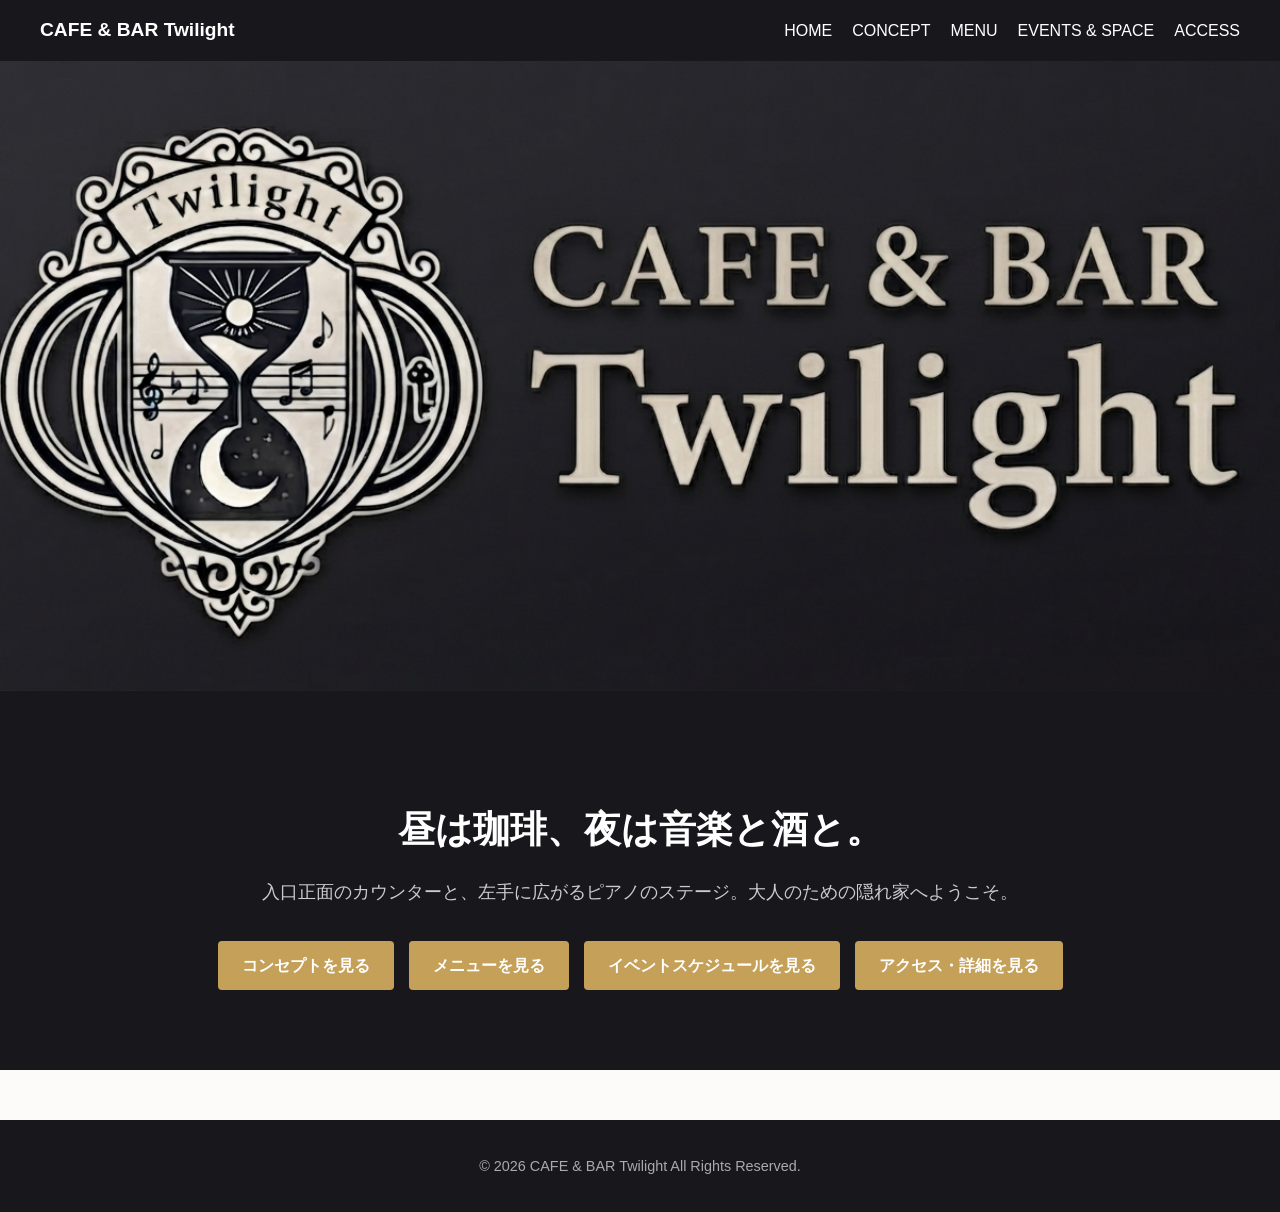
==== index.html @ 7a26883b "7/22 ファイル名を変更しました" ====
<!DOCTYPE html>
<html lang="ja">
<head>
    <meta charset="UTF-8">
    <meta name="viewport" content="width=device-width, initial-scale=1.0">
    <title>CAFE & BAR Twilight - HOME</title>
    <link rel="stylesheet" href="style.css">
</head>
<body class="home-body">

    <!-- ヘッダー（全ページ共通） -->
    <header>
        <div class="logo">
            <a href="Main.html" style="color: #fff; text-decoration: none;">CAFE & BAR Twilight</a>
        </div>
        <nav>
            <ul>
                <li><a href="Main.html">HOME</a></li>
                <li><a href="concept.html">CONCEPT</a></li>
                <li><a href="menu-day.html">MENU</a></li>
                <li><a href="event.html">EVENTS & SPACE</a></li>
                <li><a href="access.html">ACCESS</a></li>
            </ul>
        </nav>
    </header>

    <!-- ① ヘッダー直下に表示する画像エリア（文字を置かない） -->
    <section class="hero-image-area">
        <!-- 画像のみを背景として綺麗に見せる -->
    </section>

    <!-- ② スクロールすると現れる、文章やボタンのエリア -->
    <section class="hero-content-area">
        <h1>昼は珈琲、夜は音楽と酒と。</h1>
        <p>入口正面のカウンターと、左手に広がるピアノのステージ。大人のための隠れ家へようこそ。</p>
        
        <div class="home-links">
            <a href="concept.html" class="btn">コンセプトを見る</a>
            <a href="menu-day.html" class="btn">メニューを見る</a>
            <a href="event.html" class="btn">イベントスケジュールを見る</a>
            <a href="access.html" class="btn">アクセス・詳細を見る</a>
        </div>
    </section>

    <footer>
        <p>&copy; 2026 CAFE & BAR Twilight All Rights Reserved.</p>
    </footer>

</body>
</html>
---- style.css ----
/* --- 共通の基本設定 --- */
body {
    margin: 0;
    font-family: sans-serif;
    line-height: 1.6;
    background-color: #fcfbfa; /* デフォルトの背景色 */
    color: #333333;
}

/* --- ヘッダーのデザイン（全ページ共通） --- */
header {
    background-color: #18171C; /* 指定された黒に変更 */
    color: #fff;
    padding: 15px 40px;
    display: flex;
    justify-content: space-between;
    align-items: center;
}

header .logo {
    font-size: 1.2rem;
    font-weight: bold;
}

header nav ul {
    list-style: none;
    display: flex;
    gap: 20px;
    margin: 0;
    padding: 0;
}

header nav ul li a {
    color: #fff;
    text-decoration: none;
}

header nav ul li a:hover {
    text-decoration: underline;
}

/* --- ホームの画像エリア（画面いっぱいにHeader.pngを表示） --- */
.hero-image-area {
    width: 100%;
    height: 70vh;                  /* 画面の高さの70%（お好みで 60vh〜80vh に調整可能） */
    background-image: url('image/Header.png');
    background-size: cover;       /* 画像を崩さずにエリア全体にフィットさせる */
    background-position: center;  /* 画像の中央を表示 */
    background-repeat: no-repeat;
}

/* --- スクロールした先に出てくる文章・ボタンエリア --- */
.hero-content-area {
    background-color: #18171C;    /* 指定されたお好みの黒色 */
    color: #fff;
    text-align: center;
    padding: 80px 20px;           /* 上下の余白 */
}

.hero-content-area h1 {
    font-size: 2.3rem;
    margin-bottom: 15px;
}

.hero-content-area p {
    font-size: 1.1rem;
    margin-bottom: 35px;
    color: #ccc;
}

.home-links {
    display: flex;
    justify-content: center;
    gap: 15px;
    flex-wrap: wrap;
}

.btn {
    display: inline-block;
    padding: 12px 24px;
    background-color: #c5a059; /* バー風のゴールド */
    color: #fff;
    text-decoration: none;
    border-radius: 4px;
    font-weight: bold;
}

.btn:hover {
    opacity: 0.8;
}

/* --- ☀️ 昼のスタイル（ライト） --- */
body.day-style {
    background-color: #fcfbfa;
    color: #333333;
}

body.day-style .menu-box {
    background-color: #ffffff;
    border: 1px solid #ddd;
}

/* --- 🌙 夜のスタイル（ダーク） --- */
body.night-style {
    background-color: #1a1a1a;
    color: #e0e0e0;
}

body.night-style .menu-box {
    background-color: #2a2a2a;
    border: 1px solid #444;
}

/* --- メニューのタブやボックス --- */
.menu-tab {
    text-align: center;
    padding: 20px;
    background-color: rgba(0,0,0,0.05);
}

.menu-tab a {
    display: inline-block;
    padding: 10px 20px;
    margin: 0 5px;
    text-decoration: none;
    color: inherit;
    border: 1px solid #ccc;
    border-radius: 4px;
    font-weight: bold;
}

.menu-tab .active-tab {
    background-color: #c5a059;
    color: #fff;
    border-color: #c5a059;
}

.content, .page-content {
    max-width: 800px;
    margin: 40px auto;
    padding: 0 20px;
}

.menu-box {
    padding: 20px;
    margin-bottom: 15px;
    border-radius: 6px;
}

/* --- フッター（全ページ共通） --- */
footer {
    background-color: #18171C; /* ヘッダーに合わせて統一 */
    color: #aaa;
    text-align: center;
    padding: 20px;
    margin-top: 50px;
    font-size: 0.9rem;
}

/* ==========================================
   スマホ・タブレット向けの表示設定（レスポンシブ）
   ========================================== */
@media screen and (max-width: 768px) {
    
    /* 1. 全体の余白や文字サイズをスマホ用に調整 */
    body {
        font-size: 14px;
        padding: 0 10px;
    }

    /* 2. ヘッダーのメニューを縦並びまたはコンパクトにする */
    header {
        flex-direction: column;
        padding: 10px;
        text-align: center;
    }

    header nav ul {
        flex-direction: column;
        gap: 10px;
        padding: 0;
        margin-top: 10px;
    }

    /* 3. メニューの画像とテキストをスマホでは縦に並べる（必要に応じて） */
    .menu-box {
        flex-direction: column !important;
        text-align: center;
    }

    .menu-box img, 
    .menu-box div[style*="background-color"] {
        margin: 0 auto 10px auto !important; /* 画像を中央に配置 */
    }

    /* 4. メインコンテンツの横幅を画面いっぱいに広げる */
    main.content, 
    div.content {
        width: 100% !important;
        padding: 0 10px !important;
        margin: 20px auto !important;
    }
}
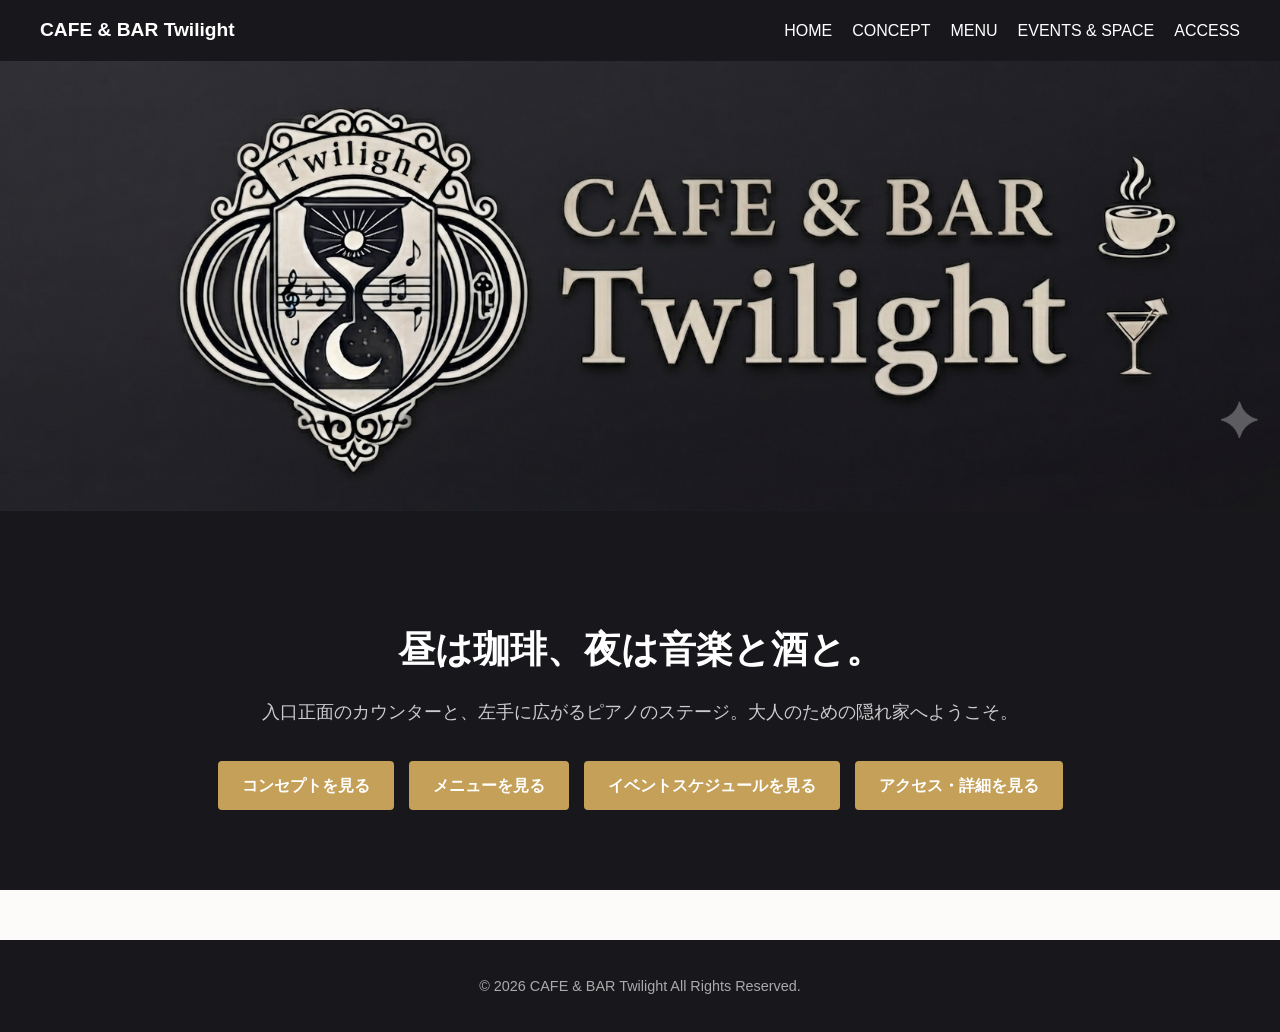
==== commit d465be28: "7/23　スマホサイズの表示を調整" ====
--- a/index.html
+++ b/index.html
@@ -11,11 +11,17 @@
     <!-- ヘッダー（全ページ共通） -->
     <header>
         <div class="logo">
-            <a href="Main.html" style="color: #fff; text-decoration: none;">CAFE & BAR Twilight</a>
+            <a href="index.html" style="color: #fff; text-decoration: none;">CAFE & BAR Twilight</a>
         </div>
-        <nav>
+        <input type="checkbox" id="menu-toggle-checkbox" class="menu-checkbox">
+        <label for="menu-toggle-checkbox" class="menu-toggle" aria-label="メニューを開く">
+            <span></span>
+            <span></span>
+            <span></span>
+        </label>
+        <nav id="main-navigation">
             <ul>
-                <li><a href="Main.html">HOME</a></li>
+                <li><a href="index.html">HOME</a></li>
                 <li><a href="concept.html">CONCEPT</a></li>
                 <li><a href="menu-day.html">MENU</a></li>
                 <li><a href="event.html">EVENTS & SPACE</a></li>
@@ -26,7 +32,7 @@
 
     <!-- ① ヘッダー直下に表示する画像エリア（文字を置かない） -->
     <section class="hero-image-area">
-        <!-- 画像のみを背景として綺麗に見せる -->
+        <!-- 背景画像はCSSで切り替えています（スマホ: image/smartHeader.png / PC: image/Header.png） -->
     </section>
 
     <!-- ② スクロールすると現れる、文章やボタンのエリア -->
--- a/style.css
+++ b/style.css
@@ -1,4 +1,12 @@
 /* --- 共通の基本設定 --- */
+*, *::before, *::after {
+    box-sizing: border-box;
+}
+
+html {
+    overflow-x: hidden;
+}
+
 body {
     margin: 0;
     font-family: sans-serif;
@@ -7,6 +15,12 @@
     color: #333333;
 }
 
+img {
+    max-width: 100%;
+    height: auto;
+    display: block;
+}
+
 /* --- ヘッダーのデザイン（全ページ共通） --- */
 header {
     background-color: #18171C; /* 指定された黒に変更 */
@@ -15,6 +29,34 @@
     display: flex;
     justify-content: space-between;
     align-items: center;
+    gap: 15px;
+}
+
+.menu-toggle {
+    display: none;
+    width: 36px;
+    height: 36px;
+    padding: 0;
+    border: none;
+    background: transparent;
+    cursor: pointer;
+}
+
+.menu-toggle span {
+    display: block;
+    width: 100%;
+    height: 3px;
+    background-color: #fff;
+    border-radius: 2px;
+    transition: transform 0.25s ease, opacity 0.25s ease;
+}
+
+.menu-toggle span + span {
+    margin-top: 6px;
+}
+
+.menu-checkbox {
+    display: none;
 }
 
 header .logo {
@@ -39,14 +81,26 @@
     text-decoration: underline;
 }
 
-/* --- ホームの画像エリア（画面いっぱいにHeader.pngを表示） --- */
+/* --- ホームの画像エリア（背景表示・coverでトリミング） --- */
 .hero-image-area {
     width: 100%;
-    height: 70vh;                  /* 画面の高さの70%（お好みで 60vh〜80vh に調整可能） */
     background-image: url('image/Header.png');
-    background-size: cover;       /* 画像を崩さずにエリア全体にフィットさせる */
-    background-position: center;  /* 画像の中央を表示 */
+    background-size: cover;
+    background-position: center;
     background-repeat: no-repeat;
+    min-height: 50vh;
+}
+
+/* モバイルではスマホ用画像を使い、左右の余白を打ち消す */
+@media screen and (max-width: 768px) {
+    .hero-image-area {
+        background-image: url('image/smartHeader.png');
+        background-size: cover;
+        background-position: center top;
+        min-height: 70vh;
+        margin-left: -10px; /* body 側の左右パディングを相殺 */
+        margin-right: -10px;
+    }
 }
 
 /* --- スクロールした先に出てくる文章・ボタンエリア --- */
@@ -113,15 +167,22 @@
 
 /* --- メニューのタブやボックス --- */
 .menu-tab {
-    text-align: center;
+    display: flex;
+    justify-content: center;
+    gap: 10px;
     padding: 20px;
     background-color: rgba(0,0,0,0.05);
 }
 
 .menu-tab a {
-    display: inline-block;
-    padding: 10px 20px;
-    margin: 0 5px;
+    display: inline-flex;
+    justify-content: center;
+    align-items: center;
+    flex: 1;
+    min-width: 140px;
+    max-width: 220px;
+    padding: 8px 16px;
+    margin: 0;
     text-decoration: none;
     color: inherit;
     border: 1px solid #ccc;
@@ -142,9 +203,111 @@
 }
 
 .menu-box {
-    padding: 20px;
+    padding: 15px;
     margin-bottom: 15px;
     border-radius: 6px;
+    display: flex;
+    gap: 20px;
+    align-items: center;
+}
+
+.menu-box img {
+    width: 80px;
+    height: 80px;
+    object-fit: cover;
+    border-radius: 4px;
+    flex-shrink: 0;
+}
+
+.menu-box .image-placeholder {
+    width: 80px;
+    height: 80px;
+    background-color: #e0dede;
+    border-radius: 4px;
+    display: flex;
+    justify-content: center;
+    align-items: center;
+    color: #777;
+    font-size: 0.8rem;
+    flex-shrink: 0;
+}
+
+.menu-box .menu-info {
+    flex-grow: 1;
+}
+
+.menu-box .menu-header {
+    display: flex;
+    justify-content: space-between;
+    font-weight: bold;
+    margin-bottom: 5px;
+}
+
+.menu-box .menu-desc {
+    margin: 0;
+    font-size: 0.95rem;
+    color: #666;
+}
+
+body.night-style .menu-box .menu-desc {
+    color: #aaa;
+}
+
+/* --- メニュータブ切り替え --- */
+.menu-category-tabs {
+    display: flex;
+    gap: 10px;
+    justify-content: center;
+    margin: 30px 0;
+    flex-wrap: wrap;
+}
+
+.menu-category-tabs button {
+    display: inline-flex;
+    justify-content: center;
+    align-items: center;
+    min-width: 140px;
+    max-width: 220px;
+    width: 100%;
+    padding: 8px 16px;
+    border: 2px solid #c5a059;
+    background-color: transparent;
+    color: #c5a059;
+    font-weight: bold;
+    border-radius: 4px;
+    cursor: pointer;
+    font-size: 0.95rem;
+    transition: all 0.3s ease;
+}
+
+.menu-category-tabs button.active {
+    background-color: #c5a059;
+    color: #fff;
+}
+
+.menu-category-tabs button:hover {
+    opacity: 0.8;
+}
+
+/* メニューセクション */
+.menu-section {
+    display: none;
+}
+
+.menu-section.active {
+    display: block;
+}
+
+.menu-section h3 {
+    color: #c5a059;
+    border-left: 4px solid #c5a059;
+    padding-left: 10px;
+    margin-bottom: 20px;
+    margin-top: 30px;
+}
+
+.menu-section h3:first-child {
+    margin-top: 0;
 }
 
 /* --- フッター（全ページ共通） --- */
@@ -170,16 +333,47 @@
 
     /* 2. ヘッダーのメニューを縦並びまたはコンパクトにする */
     header {
+        flex-wrap: wrap;
+        padding: 10px 15px;
+        text-align: left;
+    }
+
+    .menu-toggle {
+        display: inline-flex;
+        align-items: center;
+        justify-content: center;
+    }
+
+    header nav {
+        width: 100%;
+    }
+
+    header nav ul {
+        display: none;
         flex-direction: column;
-        padding: 10px;
+        gap: 8px;
+        padding: 0;
+        margin: 10px 0 0 0;
+        width: 100%;
+    }
+
+    #menu-toggle-checkbox:checked + .menu-toggle + nav ul {
+        display: flex;
+    }
+
+    header nav ul li {
+        width: 100%;
+    }
+
+    header nav ul li a {
+        display: block;
+        width: 100%;
+        padding: 10px 12px;
         text-align: center;
     }
 
-    header nav ul {
-        flex-direction: column;
-        gap: 10px;
-        padding: 0;
-        margin-top: 10px;
+    html, body {
+        overflow-x: hidden;
     }
 
     /* 3. メニューの画像とテキストをスマホでは縦に並べる（必要に応じて） */
@@ -200,4 +394,6 @@
         padding: 0 10px !important;
         margin: 20px auto !important;
     }
+
+    /* モバイルでは hero 内の <picture> が smartHeader.png を選択するため、ここでの背景置換は不要 */
 }
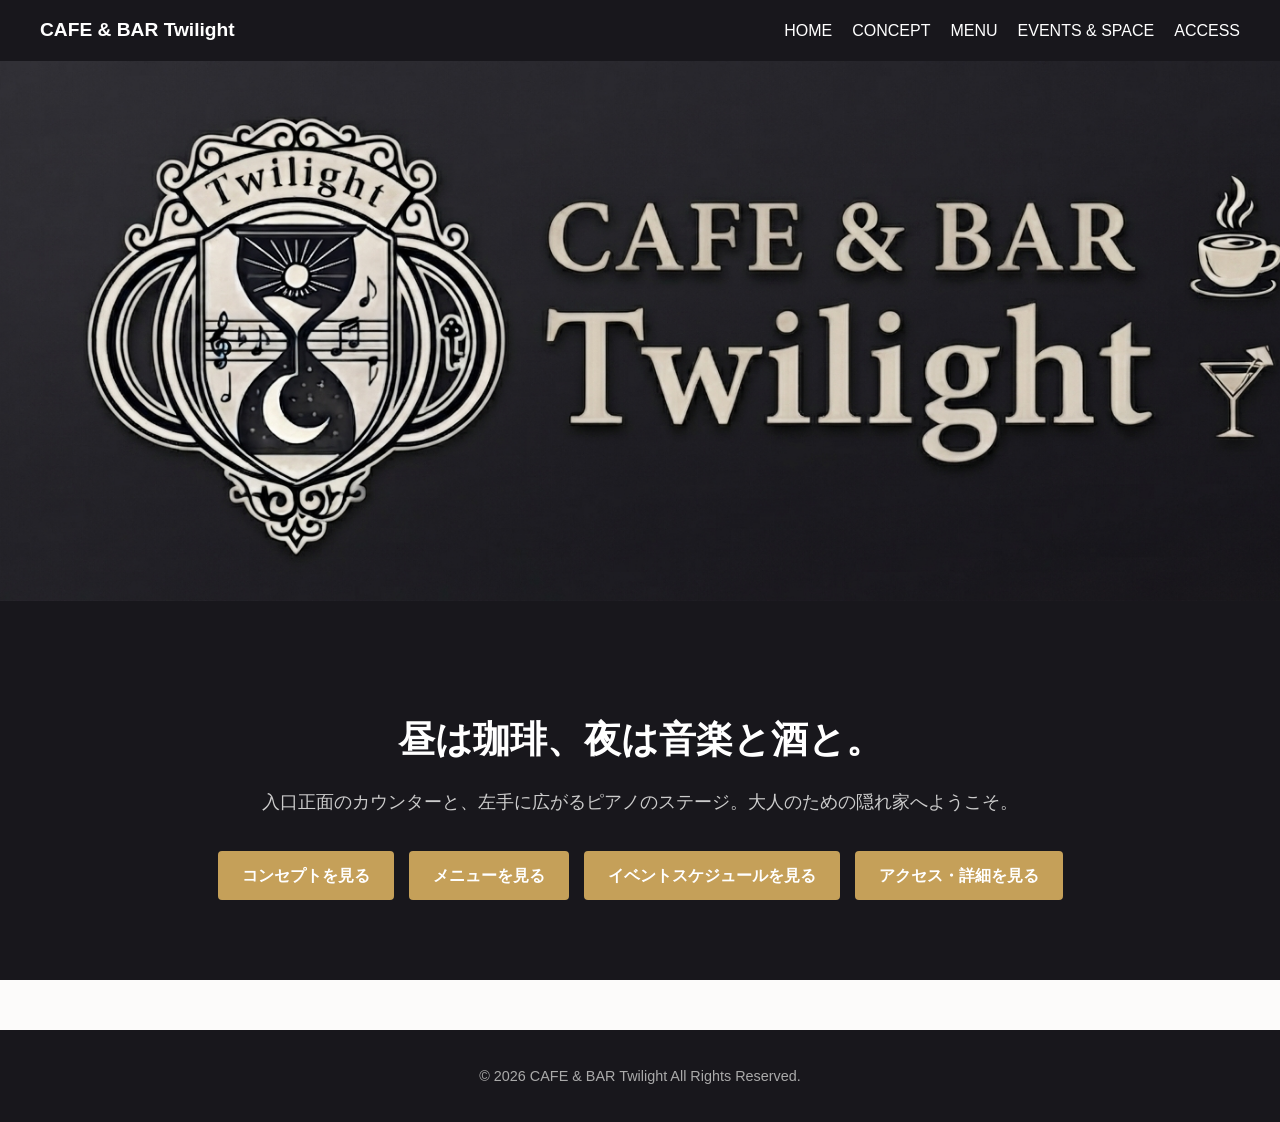
==== commit 107d80bd: "7/23　修正中" ====
--- a/index.html
+++ b/index.html
@@ -11,15 +11,15 @@
     <!-- ヘッダー（全ページ共通） -->
     <header>
         <div class="logo">
-            <a href="index.html" style="color: #fff; text-decoration: none;">CAFE & BAR Twilight</a>
+            <a href="index.html">CAFE & BAR Twilight</a>
         </div>
-        <input type="checkbox" id="menu-toggle-checkbox" class="menu-checkbox">
-        <label for="menu-toggle-checkbox" class="menu-toggle" aria-label="メニューを開く">
+        <input type="checkbox" id="menu-toggle-checkbox" class="menu-checkbox" aria-controls="main-navigation" aria-expanded="false">
+        <label for="menu-toggle-checkbox" class="menu-toggle" aria-label="メニューを開く" aria-expanded="false">
             <span></span>
             <span></span>
             <span></span>
         </label>
-        <nav id="main-navigation">
+        <nav id="main-navigation" aria-label="Main navigation">
             <ul>
                 <li><a href="index.html">HOME</a></li>
                 <li><a href="concept.html">CONCEPT</a></li>
@@ -32,7 +32,11 @@
 
     <!-- ① ヘッダー直下に表示する画像エリア（文字を置かない） -->
     <section class="hero-image-area">
-        <!-- 背景画像はCSSで切り替えています（スマホ: image/smartHeader.png / PC: image/Header.png） -->
+        <picture>
+            <source media="(max-width:768px)" srcset="image/smartHeader.png">
+            <source media="(min-width:769px)" srcset="image/Header.png">
+            <img src="image/Header.png" alt="CAFE & BAR Twilight" class="hero-image" loading="eager" decoding="sync">
+        </picture>
     </section>
 
     <!-- ② スクロールすると現れる、文章やボタンのエリア -->
@@ -52,5 +56,22 @@
         <p>&copy; 2026 CAFE & BAR Twilight All Rights Reserved.</p>
     </footer>
 
+    <script>
+        (function(){
+            const menuCheckbox = document.getElementById('menu-toggle-checkbox');
+            const menuToggleLabel = document.querySelector('.menu-toggle');
+            const mainNav = document.getElementById('main-navigation');
+            if (!menuCheckbox) return;
+            function updateMenuAria(){
+                const opened = menuCheckbox.checked;
+                menuToggleLabel.setAttribute('aria-expanded', opened ? 'true' : 'false');
+                menuCheckbox.setAttribute('aria-expanded', opened ? 'true' : 'false');
+            }
+            menuCheckbox.addEventListener('change', updateMenuAria);
+            document.addEventListener('keydown', (e) => { if (e.key === 'Escape') { menuCheckbox.checked = false; updateMenuAria(); }});
+            document.addEventListener('click', (e) => { if (menuCheckbox.checked && !mainNav.contains(e.target) && !menuToggleLabel.contains(e.target)) { menuCheckbox.checked = false; updateMenuAria(); }});
+        })();
+    </script>
+
 </body>
 </html>
--- a/style.css
+++ b/style.css
@@ -19,6 +19,25 @@
     max-width: 100%;
     height: auto;
     display: block;
+}
+
+/* --- ヘッダーロゴのリンクスタイル（インラインstyleから移動） --- */
+header .logo a {
+    color: #fff;
+    text-decoration: none;
+}
+
+/* ページの見出し・サブタイトル共通クラス（menu-day/menu-nightのinline style収束） */
+.page-title {
+    text-align: center;
+    margin-bottom: 30px;
+    border-bottom: 2px solid #c5a059;
+    padding-bottom: 10px;
+}
+
+.page-subtitle {
+    text-align: center;
+    margin-bottom: 30px;
 }
 
 /* --- ヘッダーのデザイン（全ページ共通） --- */
@@ -81,25 +100,22 @@
     text-decoration: underline;
 }
 
-/* --- ホームの画像エリア（背景表示・coverでトリミング） --- */
+/* --- ホームの画像エリア（画像要素で表示） --- */
 .hero-image-area {
     width: 100%;
-    background-image: url('image/Header.png');
-    background-size: cover;
-    background-position: center;
-    background-repeat: no-repeat;
-    min-height: 50vh;
-}
-
-/* モバイルではスマホ用画像を使い、左右の余白を打ち消す */
+    overflow: hidden;
+}
+
+.hero-image-area img.hero-image {
+    display: block;
+    width: 100%;
+    height: 60vh;
+    object-fit: cover;
+}
+
 @media screen and (max-width: 768px) {
-    .hero-image-area {
-        background-image: url('image/smartHeader.png');
-        background-size: cover;
-        background-position: center top;
-        min-height: 70vh;
-        margin-left: -10px; /* body 側の左右パディングを相殺 */
-        margin-right: -10px;
+    .hero-image-area img.hero-image {
+        height: 75vh;
     }
 }
 
@@ -324,24 +340,140 @@
    スマホ・タブレット向けの表示設定（レスポンシブ）
    ========================================== */
 @media screen and (max-width: 768px) {
-    
+
     /* 1. 全体の余白や文字サイズをスマホ用に調整 */
     body {
         font-size: 14px;
-        padding: 0 10px;
+        padding: 0;
     }
 
     /* 2. ヘッダーのメニューを縦並びまたはコンパクトにする */
     header {
         flex-wrap: wrap;
-        padding: 10px 15px;
+        padding: 10px 12px;
         text-align: left;
+        position: relative;
+        width: 100%;
+        left: 0;
     }
 
     .menu-toggle {
         display: inline-flex;
         align-items: center;
         justify-content: center;
+        position: absolute;
+        top: 8px;
+        right: 12px;
+        width: 40px;
+        height: 36px;
+        padding: 6px;
+        z-index: 60;
+    }
+
+    /* 強制表示：何らかの競合で非表示になっている場合に備える */
+    .menu-toggle {
+        display: inline-flex !important;
+        visibility: visible !important;
+        opacity: 1 !important;
+    }
+
+    /* トグルのラベルを確実にタップできるように表示領域を広げる */
+    .menu-toggle {
+        display: inline-flex !important;
+        width: 48px !important;
+        height: 40px !important;
+        padding: 6px !important;
+        align-items: center !important;
+        justify-content: center !important;
+        overflow: visible !important;
+    }
+
+    /* ハンバーガーの3本線を縦に並べて中央揃えにする */
+    .menu-toggle {
+        flex-direction: column;
+        padding: 6px 8px;
+    }
+
+    .menu-toggle span {
+        width: 18px;
+        height: 2px;
+        background-color: #fff;
+        border-radius: 2px;
+        display: block;
+        margin: 3px 0;
+        transition: transform 0.2s ease, opacity 0.2s ease;
+    }
+
+    /* 念のため span の表示を強制 */
+    .menu-toggle span {
+        display: block !important;
+        background-color: #fff !important;
+        width: 18px !important;
+        height: 2px !important;
+    }
+
+    /* トグルと線を最前面に出す（背景に隠れないように） */
+    .menu-toggle {
+        z-index: 9999 !important;
+    }
+
+    .menu-toggle span {
+        position: relative !important;
+        z-index: 10000 !important;
+    }
+
+    /* 中央ラインを確実に表示するため span を中央に位置させる */
+    .menu-toggle span {
+        position: absolute !important;
+        left: 14px !important;
+        top: 18px !important;
+        width: 20px !important;
+        height: 2px !important;
+        background-color: #fff !important;
+        margin: 0 !important;
+        display: block !important;
+        border-radius: 2px !important;
+    }
+
+    /* フォールバック：擬似要素で確実に3本線を描画する（spanが非表示のときも表示される） */
+    .menu-toggle::before,
+    .menu-toggle::after {
+        content: "";
+        position: absolute;
+        left: 14px;
+        width: 20px;
+        height: 2px;
+        background: #fff;
+        border-radius: 2px;
+        z-index: 9999;
+    }
+
+    .menu-toggle::before {
+        top: 12px;
+    }
+
+    .menu-toggle::after {
+        top: 24px;
+    }
+
+    /* 中央の線は既存 span（最初の span）を使うが、もし消えている場合は疑似要素で代替 */
+    .menu-toggle .fallback-mid {
+        display: block;
+        position: absolute;
+        left: 14px;
+        top: 18px;
+        width: 20px;
+        height: 2px;
+        background: #fff;
+        border-radius: 2px;
+        z-index: 9999;
+    }
+
+    /* トグルをもっと目立たせる（常に表示） */
+    .menu-toggle {
+        background: rgba(255,255,255,0.04);
+        border-radius: 4px;
+        box-shadow: 0 1px 2px rgba(0,0,0,0.3);
     }
 
     header nav {
@@ -349,27 +481,41 @@
     }
 
     header nav ul {
-        display: none;
+        display: block;
         flex-direction: column;
-        gap: 8px;
+        gap: 0;
         padding: 0;
-        margin: 10px 0 0 0;
-        width: 100%;
+        margin: 0;
+        width: 220px; /* ドロップダウンの幅 */
+        position: absolute;
+        top: calc(100% + 8px);
+        right: 12px;
+        left: auto;
+        background-color: #18171C;
+        z-index: 50;
+        transform-origin: top right;
+        transform: scaleY(0);
+        transition: transform 0.18s ease;
+        overflow: hidden;
+        border-radius: 6px;
+        box-shadow: 0 6px 20px rgba(0,0,0,0.25);
     }
 
     #menu-toggle-checkbox:checked + .menu-toggle + nav ul {
-        display: flex;
+        transform: scaleY(1);
     }
 
     header nav ul li {
         width: 100%;
+        border-top: 1px solid rgba(255,255,255,0.06);
     }
 
     header nav ul li a {
         display: block;
         width: 100%;
-        padding: 10px 12px;
-        text-align: center;
+        padding: 12px 16px;
+        text-align: left;
+        color: #fff;
     }
 
     html, body {
@@ -391,9 +537,20 @@
     main.content, 
     div.content {
         width: 100% !important;
-        padding: 0 10px !important;
+        padding: 0 12px !important;
         margin: 20px auto !important;
     }
 
-    /* モバイルでは hero 内の <picture> が smartHeader.png を選択するため、ここでの背景置換は不要 */
+    /* モバイルのヒーローはスマホ用画像を使い、左右余白をなくす */
+    .hero-image-area {
+        background-image: url('image/smartHeader.png');
+        background-size: cover;
+        background-position: center center;
+        min-height: 70vh;
+        background-color: #18171C; /* 画像が切れたときに白く見えないようにする */
+        overflow: hidden;
+        width: 100%;
+        margin: 0;
+    }
+
 }
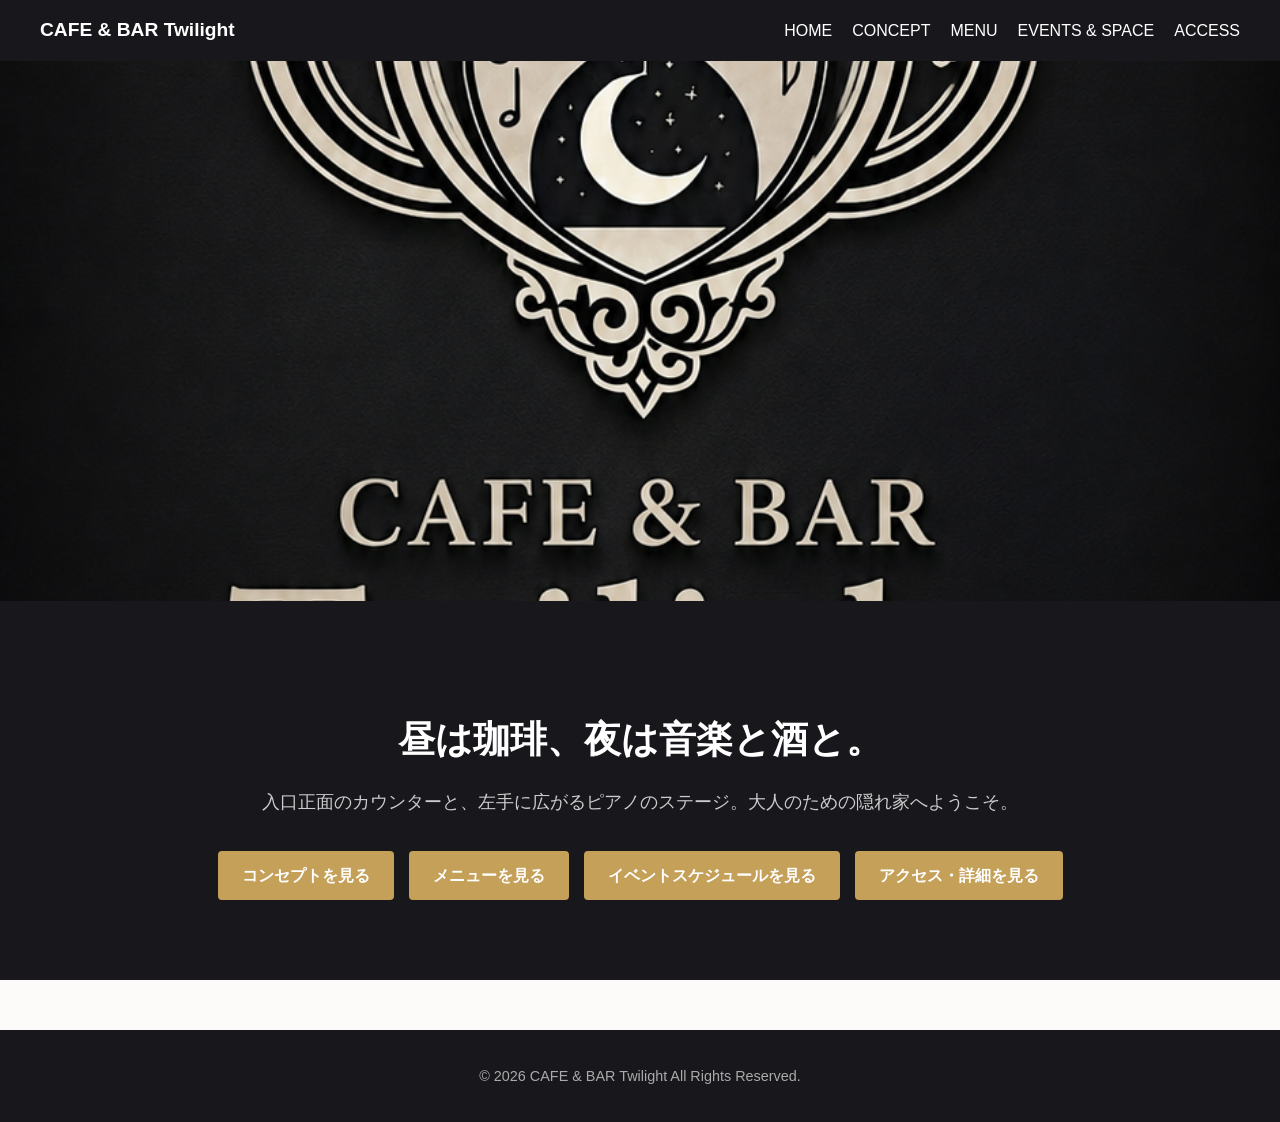
==== commit 0f71f0f7: "7/23　トグルボタンの挙動修正" ====
--- a/index.html
+++ b/index.html
@@ -14,11 +14,11 @@
             <a href="index.html">CAFE & BAR Twilight</a>
         </div>
         <input type="checkbox" id="menu-toggle-checkbox" class="menu-checkbox" aria-controls="main-navigation" aria-expanded="false">
-        <label for="menu-toggle-checkbox" class="menu-toggle" aria-label="メニューを開く" aria-expanded="false">
+        <button type="button" class="menu-toggle" aria-controls="main-navigation" aria-label="メニューを開く" aria-expanded="false">
             <span></span>
             <span></span>
             <span></span>
-        </label>
+        </button>
         <nav id="main-navigation" aria-label="Main navigation">
             <ul>
                 <li><a href="index.html">HOME</a></li>
@@ -68,10 +68,14 @@
                 menuCheckbox.setAttribute('aria-expanded', opened ? 'true' : 'false');
             }
             menuCheckbox.addEventListener('change', updateMenuAria);
+            menuToggleLabel.addEventListener('click', () => {
+                menuCheckbox.checked = !menuCheckbox.checked;
+                menuCheckbox.dispatchEvent(new Event('change'));
+            });
             document.addEventListener('keydown', (e) => { if (e.key === 'Escape') { menuCheckbox.checked = false; updateMenuAria(); }});
             document.addEventListener('click', (e) => { if (menuCheckbox.checked && !mainNav.contains(e.target) && !menuToggleLabel.contains(e.target)) { menuCheckbox.checked = false; updateMenuAria(); }});
         })();
     </script>
 
 </body>
-</html>+</html>
--- a/style.css
+++ b/style.css
@@ -1,3 +1,19 @@
+:root {
+    --bg: #fcfbfa;
+    --text: #333333;
+    --surface: #ffffff;
+    --surface-muted: #18171C;
+    --surface-alt: #2a2a2a;
+    --primary: #c5a059;
+    --header-bg: #18171C;
+    --footer-bg: #18171C;
+    --text-inverse: #ffffff;
+    --text-muted: #aaa;
+    --border: rgba(197,160,89,0.25);
+    --radius: 6px;
+    --spacing: 20px;
+}
+
 /* --- 共通の基本設定 --- */
 *, *::before, *::after {
     box-sizing: border-box;
@@ -11,14 +27,21 @@
     margin: 0;
     font-family: sans-serif;
     line-height: 1.6;
-    background-color: #fcfbfa; /* デフォルトの背景色 */
-    color: #333333;
+    background-color: var(--bg);
+    color: var(--text);
 }
 
 img {
     max-width: 100%;
     height: auto;
     display: block;
+}
+
+a:focus-visible,
+button:focus-visible,
+.menu-toggle:focus-visible {
+    outline: 3px solid rgba(197,160,89,0.9);
+    outline-offset: 2px;
 }
 
 /* --- ヘッダーロゴのリンクスタイル（インラインstyleから移動） --- */
@@ -167,7 +190,8 @@
 
 body.day-style .menu-box {
     background-color: #ffffff;
-    border: 1px solid #ddd;
+    border-color: rgba(0, 0, 0, 0.12);
+    box-shadow: 0 10px 24px rgba(0, 0, 0, 0.05);
 }
 
 /* --- 🌙 夜のスタイル（ダーク） --- */
@@ -178,7 +202,8 @@
 
 body.night-style .menu-box {
     background-color: #2a2a2a;
-    border: 1px solid #444;
+    border-color: rgba(255, 255, 255, 0.12);
+    box-shadow: 0 10px 24px rgba(0, 0, 0, 0.18);
 }
 
 /* --- メニューのタブやボックス --- */
@@ -221,6 +246,7 @@
 .menu-box {
     padding: 15px;
     margin-bottom: 15px;
+    border: 1px solid rgba(0, 0, 0, 0.12);
     border-radius: 6px;
     display: flex;
     gap: 20px;
@@ -282,27 +308,29 @@
     display: inline-flex;
     justify-content: center;
     align-items: center;
+    flex: 1 1 140px;
     min-width: 140px;
     max-width: 220px;
-    width: 100%;
+    width: auto;
     padding: 8px 16px;
-    border: 2px solid #c5a059;
+    border: 2px solid var(--primary);
+    border-radius: 999px;
     background-color: transparent;
-    color: #c5a059;
-    font-weight: bold;
-    border-radius: 4px;
-    cursor: pointer;
-    font-size: 0.95rem;
-    transition: all 0.3s ease;
-}
-
-.menu-category-tabs button.active {
-    background-color: #c5a059;
-    color: #fff;
-}
-
-.menu-category-tabs button:hover {
-    opacity: 0.8;
+    color: var(--primary);
+    transition: background-color 0.2s ease, color 0.2s ease, transform 0.2s ease;
+}
+
+.menu-category-tabs button:hover,
+.menu-category-tabs button:focus-visible {
+    opacity: 0.95;
+    transform: translateY(-1px);
+}
+
+.menu-category-tabs button.active,
+.menu-category-tabs button[aria-selected="true"] {
+    background-color: var(--primary);
+    color: var(--text-inverse);
+    box-shadow: 0 0 0 4px rgba(197,160,89,0.16);
 }
 
 /* メニューセクション */
@@ -324,6 +352,95 @@
 
 .menu-section h3:first-child {
     margin-top: 0;
+}
+
+/* --- 期間限定メニュー表示 --- */
+.limited-announcement {
+    background: rgba(255, 255, 255, 0.97);
+    border: 1px solid rgba(197, 160, 89, 0.22);
+    color: #1f1f1f;
+    padding: 20px 22px;
+    border-radius: var(--radius);
+    margin-bottom: 24px;
+    box-shadow: 0 10px 24px rgba(0, 0, 0, 0.05);
+}
+
+.limited-announcement h3,
+.limited-announcement p {
+    color: inherit;
+}
+
+body.day-style .limited-announcement {
+    background: #fbf6ed;
+    border-color: rgba(197, 160, 89, 0.28);
+}
+
+body.night-style .limited-announcement {
+    background: rgba(255,255,255,0.14);
+    border-color: rgba(255,255,255,0.24);
+    color: #fdf7eb;
+    box-shadow: 0 10px 24px rgba(0, 0, 0, 0.25);
+}
+
+body.night-style .limited-announcement a {
+    color: #f3d17c;
+}
+
+.limited-announcement a {
+    color: var(--primary);
+    text-decoration: underline;
+    font-weight: 600;
+}
+
+.limited-menu-grid {
+    display: grid;
+    grid-template-columns: repeat(3, minmax(0, 1fr));
+    gap: 16px;
+    margin-top: 20px;
+}
+
+.limited-menu-card {
+    background: rgba(255,255,255,0.97);
+    border: 1px solid rgba(0,0,0,0.08);
+    border-radius: var(--radius);
+    padding: 18px;
+    box-shadow: 0 4px 18px rgba(0,0,0,0.05);
+    color: #1f1f1f;
+}
+
+body.night-style .limited-menu-card {
+    background: rgba(255,255,255,0.14);
+    border-color: rgba(255,255,255,0.22);
+    color: #fdf7eb;
+    box-shadow: 0 4px 18px rgba(0,0,0,0.25);
+}
+
+.limited-menu-card h4 {
+    margin-top: 0;
+    margin-bottom: 12px;
+    color: var(--primary);
+}
+
+.limited-menu-card ul {
+    margin: 0;
+    padding: 0;
+    list-style: none;
+}
+
+.limited-menu-card li {
+    margin-bottom: 12px;
+    line-height: 1.45;
+    color: inherit;
+}
+
+.limited-menu-card li:last-child {
+    margin-bottom: 0;
+}
+
+@media screen and (max-width: 960px) {
+    .limited-menu-grid {
+        grid-template-columns: 1fr;
+    }
 }
 
 /* --- フッター（全ページ共通） --- */
@@ -364,116 +481,52 @@
         position: absolute;
         top: 8px;
         right: 12px;
-        width: 40px;
-        height: 36px;
+        width: 48px;
+        height: 40px;
         padding: 6px;
         z-index: 60;
-    }
-
-    /* 強制表示：何らかの競合で非表示になっている場合に備える */
-    .menu-toggle {
-        display: inline-flex !important;
-        visibility: visible !important;
-        opacity: 1 !important;
-    }
-
-    /* トグルのラベルを確実にタップできるように表示領域を広げる */
-    .menu-toggle {
-        display: inline-flex !important;
-        width: 48px !important;
-        height: 40px !important;
-        padding: 6px !important;
-        align-items: center !important;
-        justify-content: center !important;
-        overflow: visible !important;
-    }
-
-    /* ハンバーガーの3本線を縦に並べて中央揃えにする */
-    .menu-toggle {
-        flex-direction: column;
-        padding: 6px 8px;
+        background: rgba(255,255,255,0.04);
+        border-radius: 4px;
+        box-shadow: 0 1px 2px rgba(0,0,0,0.3);
     }
 
     .menu-toggle span {
-        width: 18px;
+        width: 20px;
         height: 2px;
         background-color: #fff;
         border-radius: 2px;
         display: block;
         margin: 3px 0;
         transition: transform 0.2s ease, opacity 0.2s ease;
-    }
-
-    /* 念のため span の表示を強制 */
-    .menu-toggle span {
-        display: block !important;
-        background-color: #fff !important;
-        width: 18px !important;
-        height: 2px !important;
-    }
-
-    /* トグルと線を最前面に出す（背景に隠れないように） */
+        position: static;
+    }
+
     .menu-toggle {
-        z-index: 9999 !important;
-    }
-
-    .menu-toggle span {
-        position: relative !important;
-        z-index: 10000 !important;
-    }
-
-    /* 中央ラインを確実に表示するため span を中央に位置させる */
-    .menu-toggle span {
-        position: absolute !important;
-        left: 14px !important;
-        top: 18px !important;
-        width: 20px !important;
-        height: 2px !important;
-        background-color: #fff !important;
-        margin: 0 !important;
-        display: block !important;
-        border-radius: 2px !important;
-    }
-
-    /* フォールバック：擬似要素で確実に3本線を描画する（spanが非表示のときも表示される） */
-    .menu-toggle::before,
-    .menu-toggle::after {
-        content: "";
+        display: inline-flex;
+        flex-direction: column;
+        align-items: center;
+        justify-content: center;
         position: absolute;
-        left: 14px;
-        width: 20px;
-        height: 2px;
-        background: #fff;
-        border-radius: 2px;
-        z-index: 9999;
-    }
-
-    .menu-toggle::before {
-        top: 12px;
-    }
-
-    .menu-toggle::after {
-        top: 24px;
-    }
-
-    /* 中央の線は既存 span（最初の span）を使うが、もし消えている場合は疑似要素で代替 */
-    .menu-toggle .fallback-mid {
-        display: block;
-        position: absolute;
-        left: 14px;
-        top: 18px;
-        width: 20px;
-        height: 2px;
-        background: #fff;
-        border-radius: 2px;
-        z-index: 9999;
-    }
-
-    /* トグルをもっと目立たせる（常に表示） */
-    .menu-toggle {
+        top: 8px;
+        right: 12px;
+        width: 48px;
+        height: 40px;
+        padding: 6px;
+        z-index: 60;
         background: rgba(255,255,255,0.04);
         border-radius: 4px;
         box-shadow: 0 1px 2px rgba(0,0,0,0.3);
+        cursor: pointer;
+    }
+
+    .menu-toggle span {
+        width: 20px;
+        height: 2px;
+        background-color: #fff;
+        border-radius: 2px;
+        display: block;
+        margin: 2px 0;
+        transition: transform 0.2s ease, opacity 0.2s ease;
     }
 
     header nav {
@@ -491,18 +544,30 @@
         top: calc(100% + 8px);
         right: 12px;
         left: auto;
-        background-color: #18171C;
+        background-color: var(--surface-muted);
         z-index: 50;
         transform-origin: top right;
         transform: scaleY(0);
         transition: transform 0.18s ease;
         overflow: hidden;
-        border-radius: 6px;
+        border-radius: var(--radius);
         box-shadow: 0 6px 20px rgba(0,0,0,0.25);
     }
 
     #menu-toggle-checkbox:checked + .menu-toggle + nav ul {
         transform: scaleY(1);
+    }
+
+    #menu-toggle-checkbox:checked + .menu-toggle span:nth-child(1) {
+        transform: translateY(6px) rotate(45deg);
+    }
+
+    #menu-toggle-checkbox:checked + .menu-toggle span:nth-child(2) {
+        opacity: 0;
+    }
+
+    #menu-toggle-checkbox:checked + .menu-toggle span:nth-child(3) {
+        transform: translateY(-6px) rotate(-45deg);
     }
 
     header nav ul li {
@@ -522,35 +587,29 @@
         overflow-x: hidden;
     }
 
-    /* 3. メニューの画像とテキストをスマホでは縦に並べる（必要に応じて） */
+    /* 3. メニューの画像とテキストをスマホでは縦に並べる */
     .menu-box {
-        flex-direction: column !important;
+        flex-direction: column;
         text-align: center;
     }
 
-    .menu-box img, 
-    .menu-box div[style*="background-color"] {
-        margin: 0 auto 10px auto !important; /* 画像を中央に配置 */
+    .menu-box img,
+    .menu-box .image-placeholder {
+        margin: 0 auto 10px;
     }
 
     /* 4. メインコンテンツの横幅を画面いっぱいに広げる */
-    main.content, 
-    div.content {
-        width: 100% !important;
-        padding: 0 12px !important;
-        margin: 20px auto !important;
+    .content,
+    .page-content {
+        width: 100%;
+        padding: 0 12px;
+        margin: 20px auto;
     }
 
     /* モバイルのヒーローはスマホ用画像を使い、左右余白をなくす */
     .hero-image-area {
-        background-image: url('image/smartHeader.png');
-        background-size: cover;
-        background-position: center center;
-        min-height: 70vh;
-        background-color: #18171C; /* 画像が切れたときに白く見えないようにする */
-        overflow: hidden;
         width: 100%;
         margin: 0;
     }
 
-}+}
